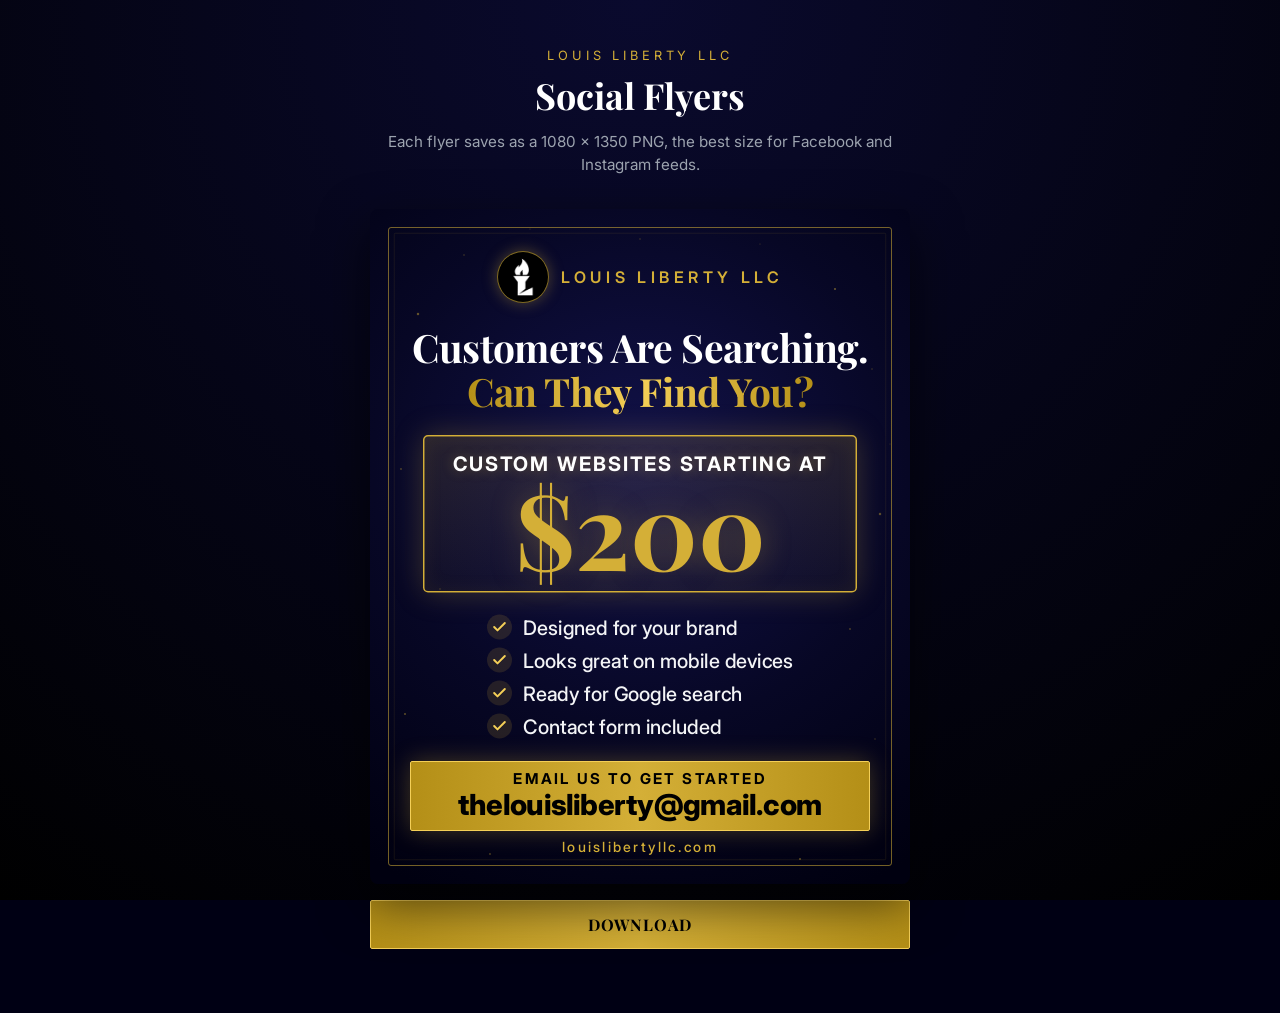
==== custom-website/index.html @ a4614a54 "Flyer: frame the price section, remove tagline - "Custom websites starting at $200" now sits in a gl" ====
<!DOCTYPE html>
<html lang="en">
<head>
  <meta charset="UTF-8">
  <meta name="viewport" content="width=device-width, initial-scale=1.0">
  <meta name="robots" content="noindex, nofollow">
  <title>Social Flyers | Louis Liberty LLC</title>
  <meta name="theme-color" content="#000014">
  <link rel="icon" type="image/x-icon" href="/favicon.ico">
  <link rel="preconnect" href="https://fonts.googleapis.com">
  <link rel="preconnect" href="https://fonts.gstatic.com" crossorigin>
  <link href="https://fonts.googleapis.com/css2?family=Inter:wght@400;500;600;700;800&family=Playfair+Display:wght@600;700&display=swap" rel="stylesheet" crossorigin="anonymous">
  <link href="/custom-website/flyers.css" rel="stylesheet">
  <script src="/custom-website/html-to-image.min.js" defer></script>
  <script src="/custom-website/flyers.js" defer></script>
</head>
<body>
  <header class="page-head">
    <p class="page-eyebrow">Louis Liberty LLC</p>
    <h1>Social Flyers</h1>
    <p class="page-note">Each flyer saves as a 1080 &times; 1350 PNG, the best size for Facebook and Instagram feeds.</p>
  </header>

  <main class="flyer-list">

    <!-- ============ FLYER: Custom websites from $200 ============ -->
    <article class="flyer-card">
      <div class="flyer-stage">
        <div class="flyer" data-filename="louis-liberty-custom-website-200.png">
          <svg class="flyer-dots" viewBox="0 0 1080 1350" aria-hidden="true">
            <circle cx="96" cy="210" r="2.5" opacity=".45"/><circle cx="188" cy="92" r="1.5" opacity=".35"/>
            <circle cx="930" cy="160" r="2" opacity=".5"/><circle cx="1004" cy="320" r="1.5" opacity=".3"/>
            <circle cx="62" cy="520" r="1.8" opacity=".35"/><circle cx="1020" cy="610" r="2.5" opacity=".4"/>
            <circle cx="140" cy="760" r="1.5" opacity=".3"/><circle cx="960" cy="840" r="1.8" opacity=".35"/>
            <circle cx="70" cy="1010" r="2.2" opacity=".4"/><circle cx="1010" cy="1060" r="1.5" opacity=".3"/>
            <circle cx="240" cy="1290" r="1.8" opacity=".35"/><circle cx="860" cy="1300" r="2.2" opacity=".4"/>
            <circle cx="540" cy="60" r="1.5" opacity=".3"/><circle cx="780" cy="70" r="1.2" opacity=".3"/>
            <circle cx="320" cy="40" r="1.2" opacity=".25"/><circle cx="1040" cy="470" r="1.2" opacity=".25"/>
          </svg>
          <div class="flyer-frame"></div>

          <div class="flyer-content">
            <div class="fl-brand">
              <span class="fl-logo"><img src="/assets/img/logo.webp" alt=""></span>
              <span class="fl-brand-name">Louis Liberty LLC</span>
            </div>

            <h2 class="fl-headline">Customers Are Searching.<br><span class="fl-gold">Can They Find You?</span></h2>

            <div class="fl-price">
              <span class="fl-price-label">Custom websites starting at</span>
              <span class="fl-price-amount">$200</span>
            </div>

            <ul class="fl-list">
              <li><svg viewBox="0 0 24 24"><path d="M20 6 9 17l-5-5"/></svg>Designed for your brand</li>
              <li><svg viewBox="0 0 24 24"><path d="M20 6 9 17l-5-5"/></svg>Looks great on mobile devices</li>
              <li><svg viewBox="0 0 24 24"><path d="M20 6 9 17l-5-5"/></svg>Ready for Google search</li>
              <li><svg viewBox="0 0 24 24"><path d="M20 6 9 17l-5-5"/></svg>Contact form included</li>
            </ul>

            <div class="fl-bottom">
              <div class="fl-cta">
                <span class="fl-cta-label">Email us to get started</span>
                <span class="fl-cta-email">thelouisliberty@gmail.com</span>
              </div>
              <p class="fl-site">louislibertyllc.com</p>
            </div>
          </div>
        </div>
      </div>
      <div class="flyer-actions">
        <button type="button" class="btn" data-action="download">Download</button>
      </div>
    </article>

  </main>
</body>
</html>
---- custom-website/flyers.css ----
/* Social flyers page. Each .flyer is drawn at its real export size
   (1080 x 1350) and scaled down on screen by flyers.js. */

:root {
  --gold: #D4AF37;
  --gold-light: #F4CF57;
  --gold-dark: #B48F17;
  --navy: #000014;
  --serif: 'Playfair Display', Georgia, serif;
  --sans: 'Inter', system-ui, -apple-system, 'Segoe UI', sans-serif;
}

*, *::before, *::after { box-sizing: border-box; }
* { margin: 0; }

body {
  min-height: 100vh;
  padding: 0 16px 64px;
  font-family: var(--sans);
  color: #EEEADF;
  background: radial-gradient(circle at top, #0a0a2e 0%, #000 100%) fixed var(--navy);
  -webkit-font-smoothing: antialiased;
}

/* ---------- Page ---------- */
.page-head { max-width: 540px; margin: 0 auto; padding: 48px 0 32px; text-align: center; }
.page-eyebrow { color: var(--gold); font-size: 0.8rem; letter-spacing: 0.3em; text-transform: uppercase; }
.page-head h1 { margin: 8px 0 12px; font-family: var(--serif); font-size: 2.25rem; color: #fff; }
.page-note { color: #9ca3af; font-size: 0.95rem; line-height: 1.5; }

.flyer-list { display: grid; gap: 56px; justify-items: center; }
.flyer-card { width: 100%; max-width: 540px; }

.flyer-stage {
  position: relative;
  width: 100%;
  aspect-ratio: 1080 / 1350;
  overflow: hidden;
  border-radius: 8px;
  box-shadow: 0 20px 50px rgba(0, 0, 0, 0.6);
}

.flyer-actions { display: flex; margin-top: 16px; }
.btn {
  flex: 1;
  padding: 14px 20px;
  border: 1px solid var(--gold-light);
  border-radius: 2px;
  background: linear-gradient(to right, var(--gold-dark), var(--gold), var(--gold-dark));
  color: #000;
  font: 700 1rem/1.2 var(--serif);
  letter-spacing: 0.05em;
  text-transform: uppercase;
  cursor: pointer;
}
.btn:hover { box-shadow: 0 0 25px rgba(212, 175, 55, 0.45); }
.btn:focus-visible { outline: 2px solid var(--gold-light); outline-offset: 3px; }
.btn[disabled] { opacity: 0.6; cursor: wait; }

/* ---------- Flyer (1080 x 1350) ---------- */
.flyer {
  position: absolute;
  top: 0;
  left: 0;
  width: 1080px;
  height: 1350px;
  overflow: hidden;
  transform-origin: 0 0;
  transform: scale(var(--scale, 0.5));
  font-family: var(--sans);
  color: #fff;
  background: radial-gradient(ellipse 90% 70% at 50% 38%, #12124a 0%, #070725 55%, #000010 100%);
}

.flyer-dots { position: absolute; inset: 0; width: 100%; height: 100%; fill: var(--gold); }

.flyer-frame {
  position: absolute;
  inset: 36px;
  border: 2px solid rgba(212, 175, 55, 0.55);
  border-radius: 6px;
}
.flyer-frame::after {
  content: "";
  position: absolute;
  inset: 10px;
  border: 1px solid rgba(212, 175, 55, 0.2);
  border-radius: 3px;
}

.flyer-content {
  position: relative;
  height: 100%;
  padding: 84px 80px 58px;
  display: flex;
  flex-direction: column;
  align-items: center;
  justify-content: space-between; /* spreads the blocks evenly, so no empty gaps */
  text-align: center;
}

.fl-gold {
  background-image: linear-gradient(to right, var(--gold-dark), var(--gold-light) 50%, var(--gold-dark));
  -webkit-background-clip: text;
  background-clip: text;
  -webkit-text-fill-color: transparent;
  color: transparent;
}

.fl-brand { display: flex; align-items: center; gap: 24px; }
.fl-logo {
  display: flex;
  overflow: hidden;
  width: 104px;
  height: 104px;
  padding: 7px;
  border-radius: 50%;
  border: 2px solid rgba(212, 175, 55, 0.6);
  background: #000;
  box-shadow: 0 0 30px rgba(212, 175, 55, 0.35);
}
.fl-logo img { width: 100%; height: 100%; object-fit: contain; }
.fl-brand-name {
  color: var(--gold);
  font-size: 32px;
  font-weight: 600;
  letter-spacing: 0.28em;
  text-transform: uppercase;
}

.fl-headline {
  align-self: stretch;
  white-space: nowrap;
  font-family: var(--serif);
  font-weight: 700;
  font-size: 82px;
  line-height: 1.12;
  letter-spacing: -0.01em;
}
.fl-price {
  display: flex;
  flex-direction: column;
  align-items: center;
  padding: 30px 56px 26px;
  border: 3px solid var(--gold);
  border-radius: 10px;
  background: linear-gradient(to bottom, rgba(212, 175, 55, 0.14), rgba(212, 175, 55, 0.04));
  box-shadow: 0 0 60px rgba(212, 175, 55, 0.25), inset 0 0 40px rgba(212, 175, 55, 0.08);
}
.fl-price-label {
  color: #fff;
  font-size: 40px;
  font-weight: 700;
  letter-spacing: 0.1em;
  text-transform: uppercase;
  white-space: nowrap;
  text-shadow: 0 0 24px rgba(212, 175, 55, 0.35);
}
.fl-price-amount {
  margin-top: 4px;
  font-family: var(--serif);
  font-weight: 700;
  font-size: 210px;
  line-height: 0.95;
  color: var(--gold);
  text-shadow: 0 0 60px rgba(212, 175, 55, 0.35);
}

.fl-list {
  padding: 0;
  list-style: none;
  display: grid;
  gap: 16px;
  text-align: left;
}
.fl-list li {
  display: flex;
  align-items: center;
  gap: 22px;
  color: #f3f4f6;
  font-size: 40px;
  font-weight: 500;
  white-space: nowrap;
}
.fl-list svg {
  flex-shrink: 0;
  width: 50px;
  height: 50px;
  padding: 9px;
  border-radius: 50%;
  background: rgba(212, 175, 55, 0.15);
  fill: none;
  stroke: var(--gold-light);
  stroke-width: 3;
  stroke-linecap: round;
  stroke-linejoin: round;
}

.fl-bottom { width: 100%; }
.fl-cta {
  padding: 14px 32px 16px;
  display: flex;
  flex-direction: column;
  align-items: center;
  gap: 0;
  border: 2px solid var(--gold-light);
  border-radius: 4px;
  background: linear-gradient(to right, var(--gold-dark), var(--gold) 50%, var(--gold-dark));
  box-shadow: 0 0 50px rgba(212, 175, 55, 0.3);
  color: #000;
}
.fl-cta-label {
  font-size: 30px;
  font-weight: 700;
  letter-spacing: 0.16em;
  text-transform: uppercase;
}
.fl-cta-email {
  font-size: 58px;
  font-weight: 800;
  letter-spacing: -0.01em;
}

.fl-site {
  margin-top: 14px;
  color: var(--gold);
  font-size: 28px;
  font-weight: 500;
  letter-spacing: 0.16em;
}
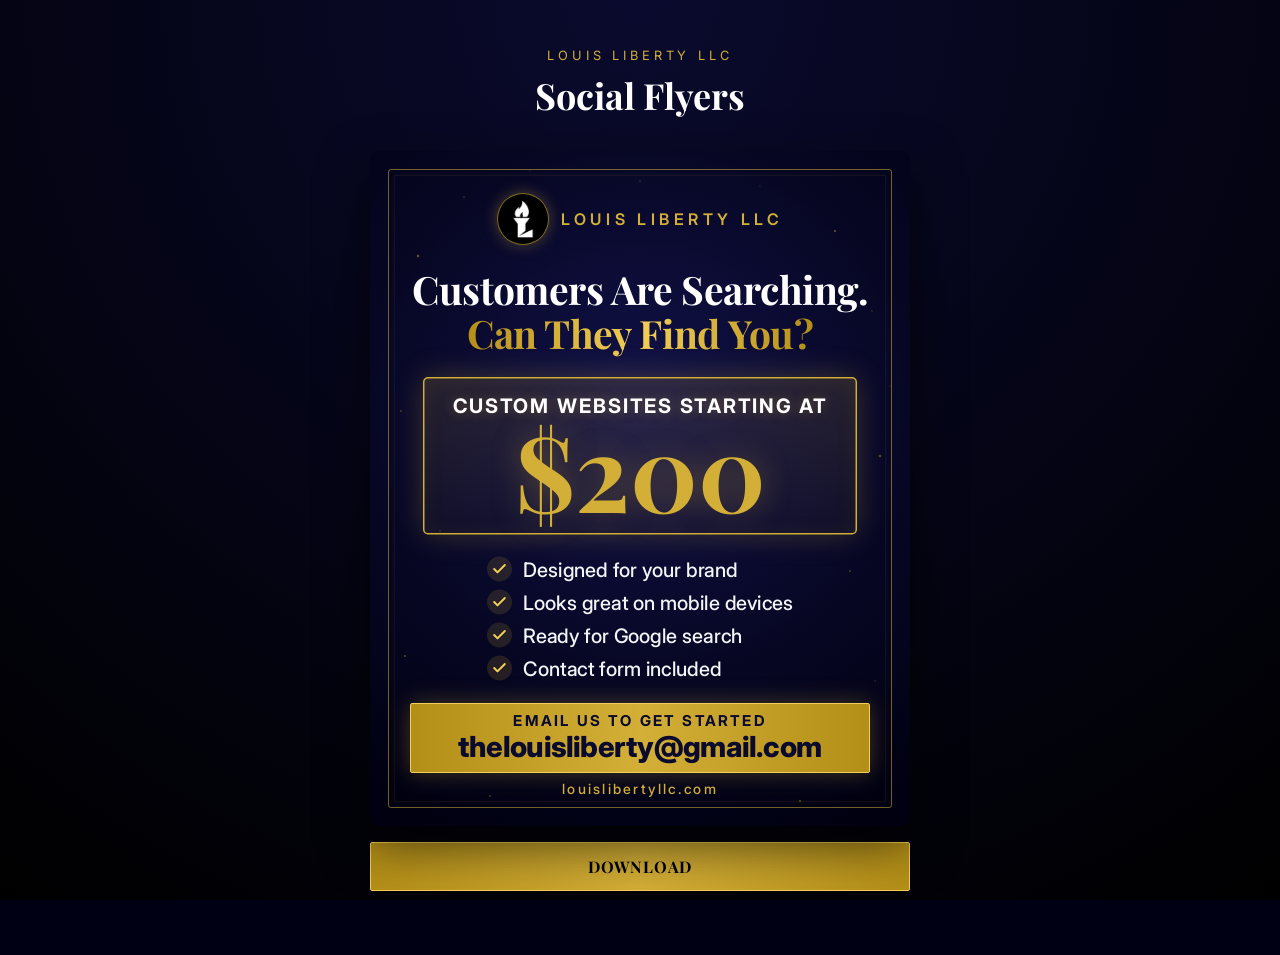
==== commit bbd1d027: "Flyer: deep navy email text; remove size note from page Co-Authored-By: Claude Opus 5.5 <noreply@ant" ====
--- a/custom-website/index.html
+++ b/custom-website/index.html
@@ -18,7 +18,6 @@
   <header class="page-head">
     <p class="page-eyebrow">Louis Liberty LLC</p>
     <h1>Social Flyers</h1>
-    <p class="page-note">Each flyer saves as a 1080 &times; 1350 PNG, the best size for Facebook and Instagram feeds.</p>
   </header>
 
   <main class="flyer-list">
--- a/custom-website/flyers.css
+++ b/custom-website/flyers.css
@@ -25,8 +25,7 @@
 /* ---------- Page ---------- */
 .page-head { max-width: 540px; margin: 0 auto; padding: 48px 0 32px; text-align: center; }
 .page-eyebrow { color: var(--gold); font-size: 0.8rem; letter-spacing: 0.3em; text-transform: uppercase; }
-.page-head h1 { margin: 8px 0 12px; font-family: var(--serif); font-size: 2.25rem; color: #fff; }
-.page-note { color: #9ca3af; font-size: 0.95rem; line-height: 1.5; }
+.page-head h1 { margin: 8px 0 0; font-family: var(--serif); font-size: 2.25rem; color: #fff; }
 
 .flyer-list { display: grid; gap: 56px; justify-items: center; }
 .flyer-card { width: 100%; max-width: 540px; }
@@ -207,7 +206,7 @@
   border-radius: 4px;
   background: linear-gradient(to right, var(--gold-dark), var(--gold) 50%, var(--gold-dark));
   box-shadow: 0 0 50px rgba(212, 175, 55, 0.3);
-  color: #000;
+  color: #0a0a2e;
 }
 .fl-cta-label {
   font-size: 30px;
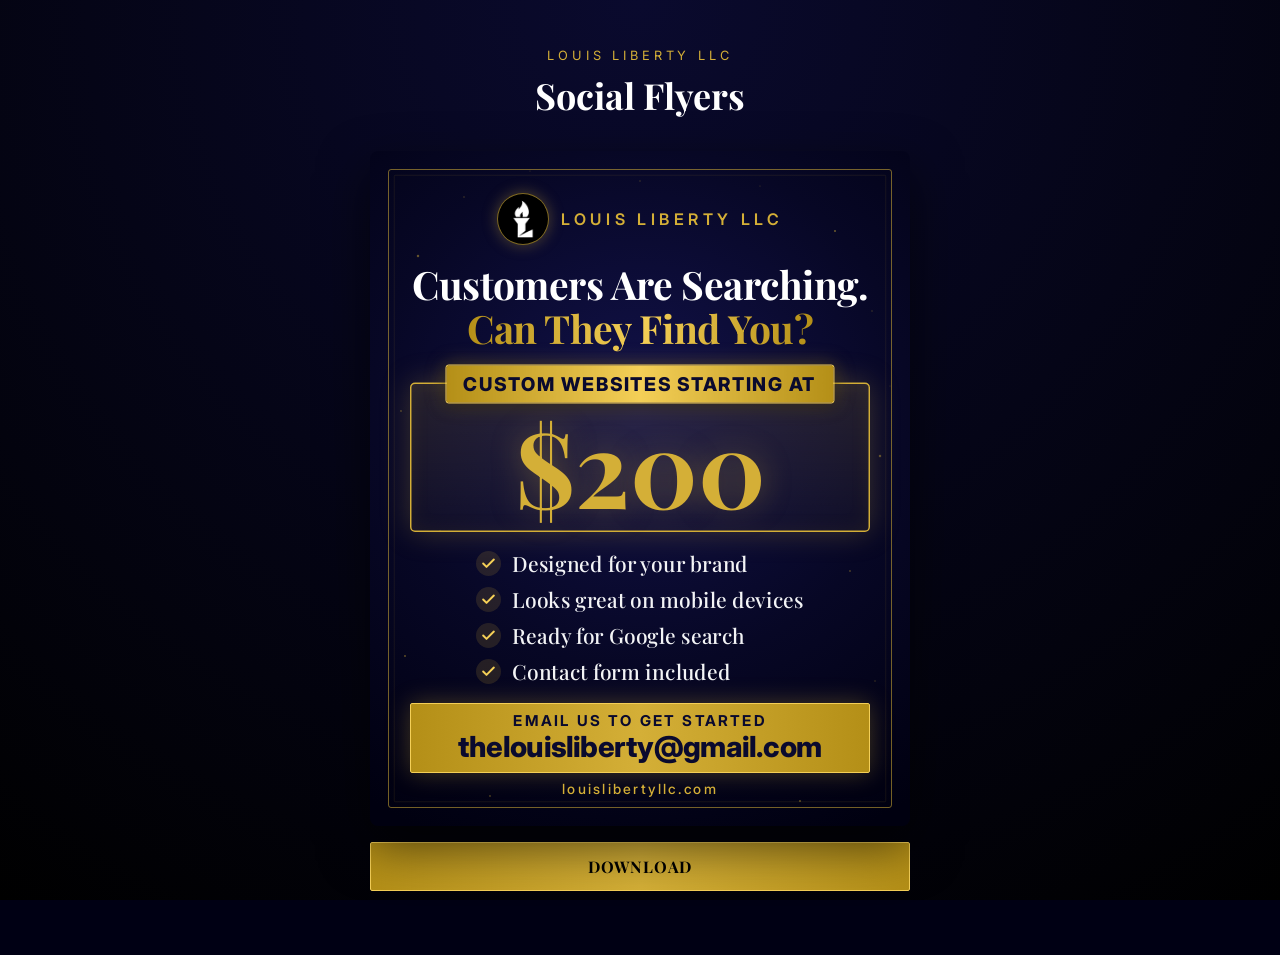
==== commit 4320e6ef: "Flyer: set checklist in Playfair Display for a more elegant look Co-Authored-By: Claude Opus 5.5 <no" ====
--- a/custom-website/index.html
+++ b/custom-website/index.html
@@ -9,7 +9,7 @@
   <link rel="icon" type="image/x-icon" href="/favicon.ico">
   <link rel="preconnect" href="https://fonts.googleapis.com">
   <link rel="preconnect" href="https://fonts.gstatic.com" crossorigin>
-  <link href="https://fonts.googleapis.com/css2?family=Inter:wght@400;500;600;700;800&family=Playfair+Display:wght@600;700&display=swap" rel="stylesheet" crossorigin="anonymous">
+  <link href="https://fonts.googleapis.com/css2?family=Inter:wght@400;500;600;700;800&family=Playfair+Display:wght@500;600;700&display=swap" rel="stylesheet" crossorigin="anonymous">
   <link href="/custom-website/flyers.css" rel="stylesheet">
   <script src="/custom-website/html-to-image.min.js" defer></script>
   <script src="/custom-website/flyers.js" defer></script>
--- a/custom-website/flyers.css
+++ b/custom-website/flyers.css
@@ -137,26 +137,36 @@
   letter-spacing: -0.01em;
 }
 .fl-price {
+  position: relative;
+  align-self: stretch;
+  margin-top: 30px; /* room for the banner that sits on the top edge */
   display: flex;
   flex-direction: column;
   align-items: center;
-  padding: 30px 56px 26px;
+  padding: 64px 40px 30px;
   border: 3px solid var(--gold);
   border-radius: 10px;
   background: linear-gradient(to bottom, rgba(212, 175, 55, 0.14), rgba(212, 175, 55, 0.04));
   box-shadow: 0 0 60px rgba(212, 175, 55, 0.25), inset 0 0 40px rgba(212, 175, 55, 0.08);
 }
 .fl-price-label {
-  color: #fff;
-  font-size: 40px;
-  font-weight: 700;
-  letter-spacing: 0.1em;
+  position: absolute;
+  top: 0;
+  left: 50%;
+  transform: translate(-50%, -50%);
+  padding: 14px 34px;
+  border: 2px solid var(--gold-light);
+  border-radius: 6px;
+  background: linear-gradient(to right, var(--gold-dark), var(--gold-light) 50%, var(--gold-dark));
+  box-shadow: 0 6px 30px rgba(0, 0, 0, 0.45), 0 0 40px rgba(212, 175, 55, 0.35);
+  color: #0a0a2e;
+  font-size: 38px;
+  font-weight: 800;
+  letter-spacing: 0.08em;
   text-transform: uppercase;
   white-space: nowrap;
-  text-shadow: 0 0 24px rgba(212, 175, 55, 0.35);
 }
 .fl-price-amount {
-  margin-top: 4px;
   font-family: var(--serif);
   font-weight: 700;
   font-size: 210px;
@@ -177,8 +187,10 @@
   align-items: center;
   gap: 22px;
   color: #f3f4f6;
-  font-size: 40px;
+  font-family: var(--serif);
+  font-size: 42px;
   font-weight: 500;
+  letter-spacing: 0.01em;
   white-space: nowrap;
 }
 .fl-list svg {
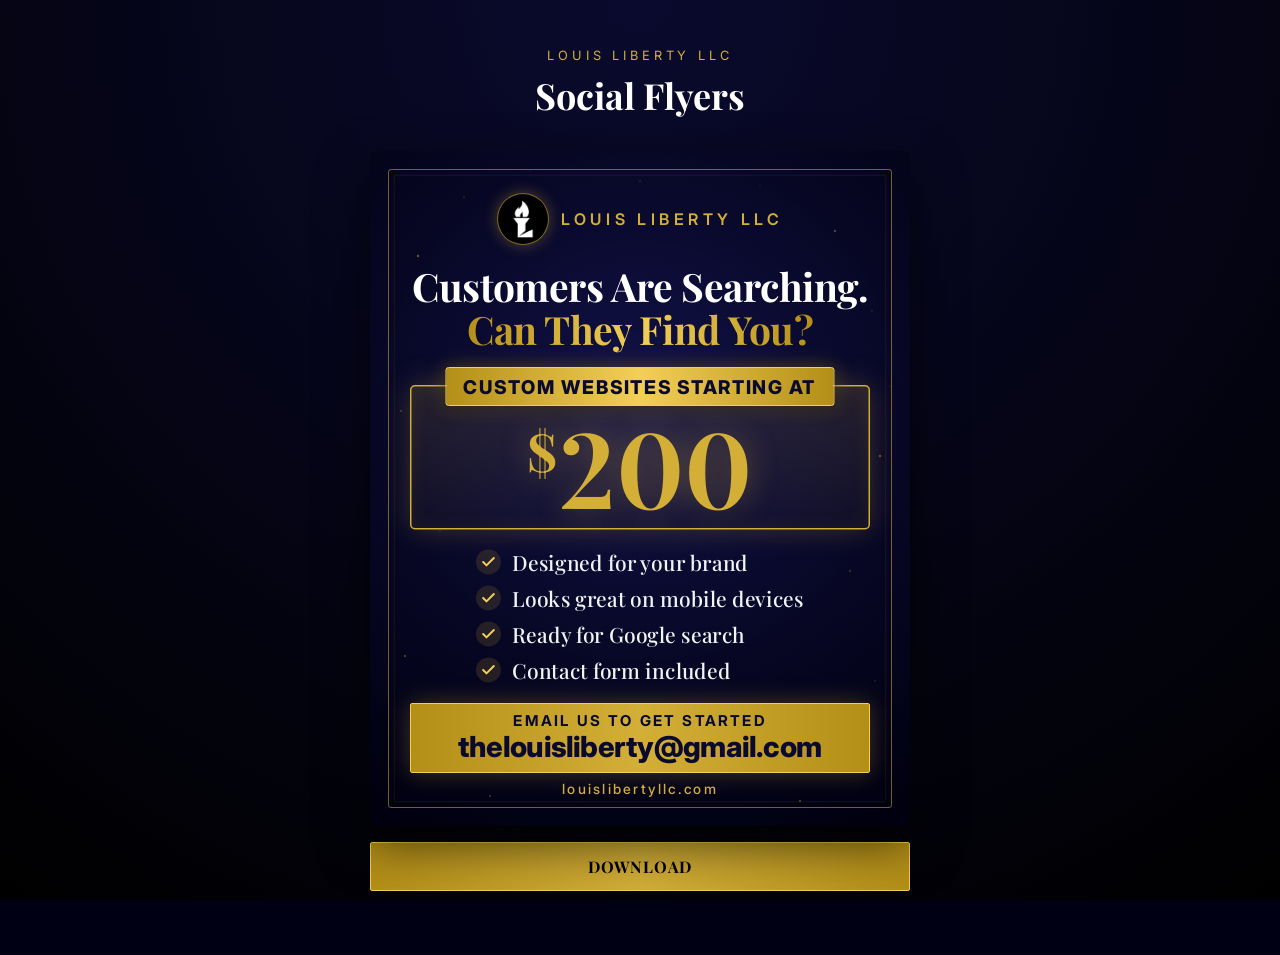
==== commit 6c141813: "Flyer: smaller raised dollar sign and full-height digits in $200 Playfair's default old-style numera" ====
--- a/custom-website/index.html
+++ b/custom-website/index.html
@@ -48,7 +48,7 @@
 
             <div class="fl-price">
               <span class="fl-price-label">Custom websites starting at</span>
-              <span class="fl-price-amount">$200</span>
+              <span class="fl-price-amount"><span class="fl-currency">$</span>200</span>
             </div>
 
             <ul class="fl-list">
--- a/custom-website/flyers.css
+++ b/custom-website/flyers.css
@@ -167,12 +167,21 @@
   white-space: nowrap;
 }
 .fl-price-amount {
+  display: flex;
+  align-items: flex-start;
   font-family: var(--serif);
   font-weight: 700;
   font-size: 210px;
-  line-height: 0.95;
+  line-height: 0.9;
+  font-variant-numeric: lining-nums; /* full-height digits, not the font's low "old-style" ones */
+  font-feature-settings: "lnum" 1;
   color: var(--gold);
   text-shadow: 0 0 60px rgba(212, 175, 55, 0.35);
+}
+.fl-currency {
+  margin: 0.1em 0.04em 0 0;
+  font-size: 0.5em;
+  line-height: 1;
 }
 
 .fl-list {
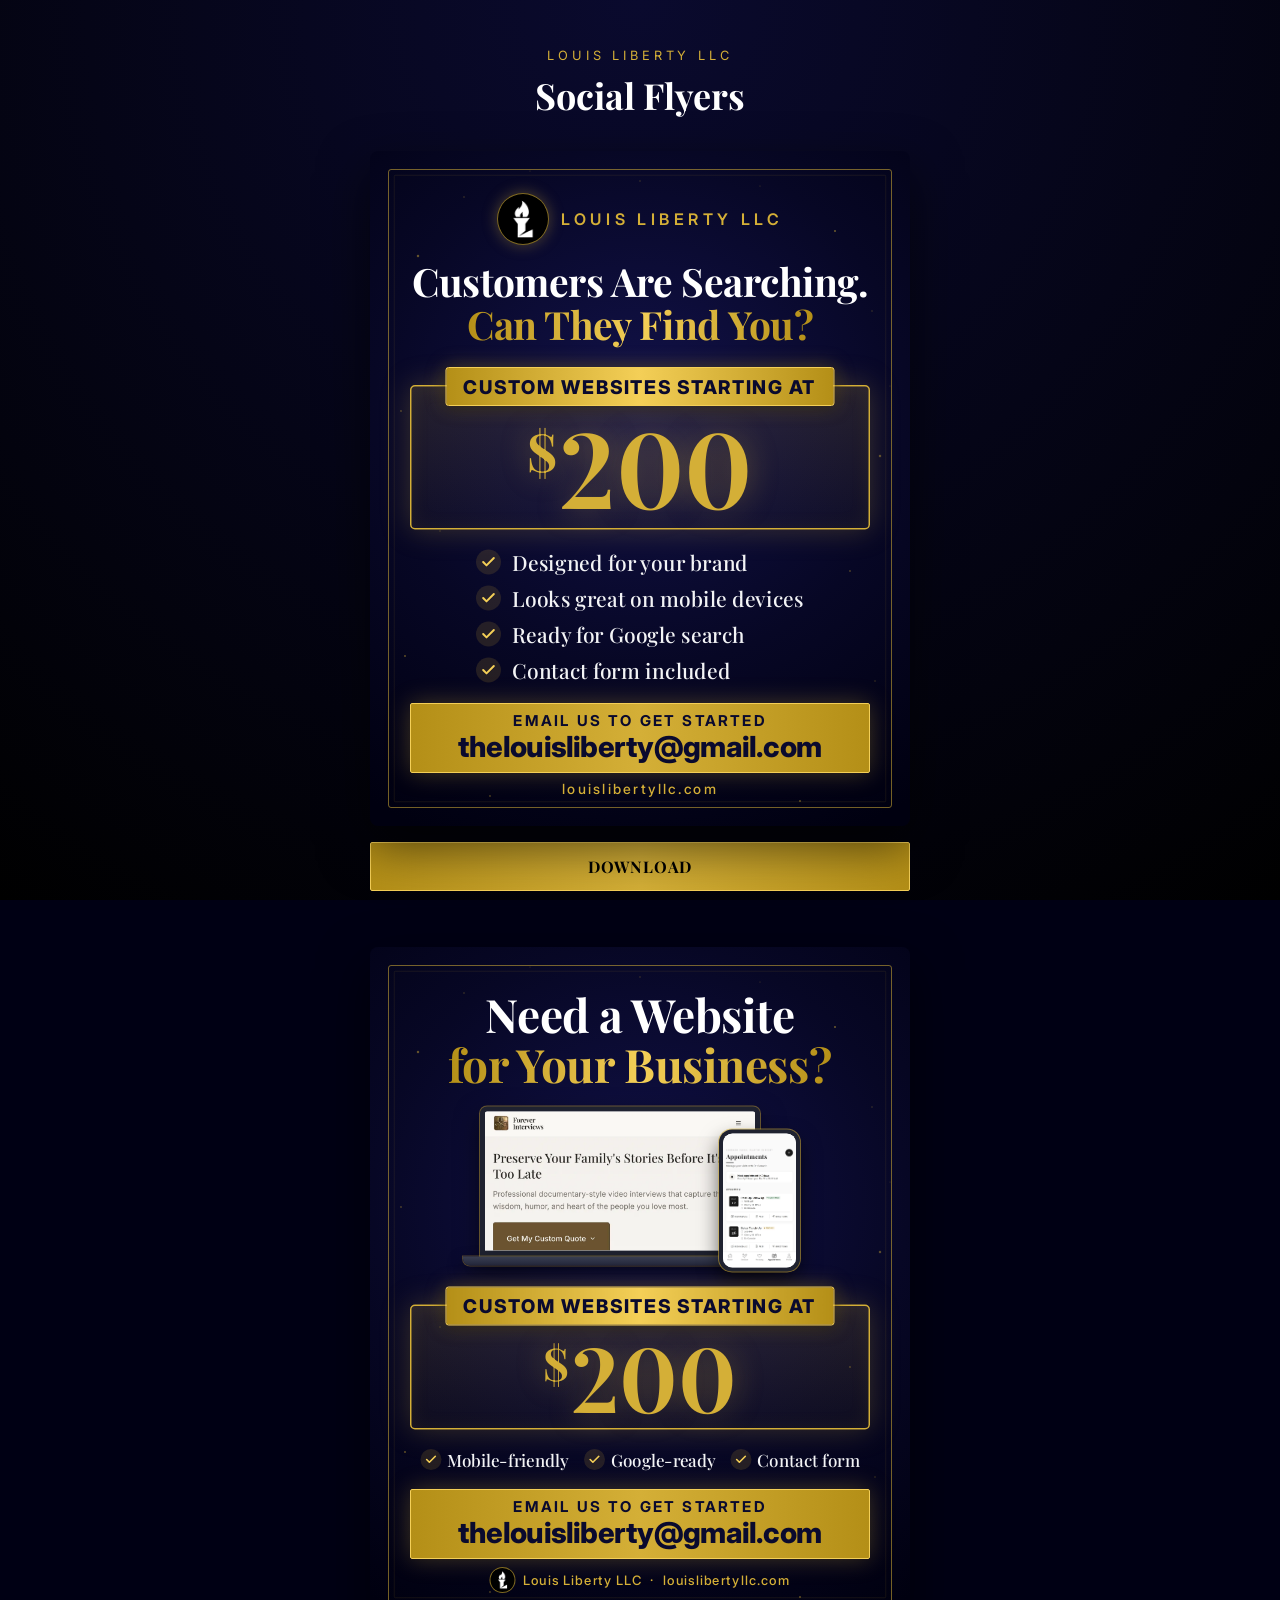
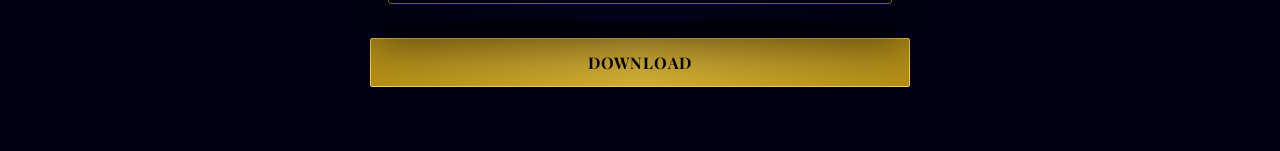
==== commit 4d4006aa: "Add version 2 of the $200 website flyer Visual variant for fast scrollers: plain headline "Need a We" ====
--- a/custom-website/index.html
+++ b/custom-website/index.html
@@ -73,6 +73,64 @@
       </div>
     </article>
 
+    <!-- ============ FLYER: Custom websites from $200, version 2 (visual) ============ -->
+    <article class="flyer-card">
+      <div class="flyer-stage">
+        <div class="flyer flyer-v2" data-filename="louis-liberty-custom-website-200-v2.png">
+          <svg class="flyer-dots" viewBox="0 0 1080 1350" aria-hidden="true">
+            <circle cx="96" cy="210" r="2.5" opacity=".45"/><circle cx="188" cy="92" r="1.5" opacity=".35"/>
+            <circle cx="930" cy="160" r="2" opacity=".5"/><circle cx="1004" cy="320" r="1.5" opacity=".3"/>
+            <circle cx="62" cy="520" r="1.8" opacity=".35"/><circle cx="1020" cy="610" r="2.5" opacity=".4"/>
+            <circle cx="140" cy="760" r="1.5" opacity=".3"/><circle cx="960" cy="840" r="1.8" opacity=".35"/>
+            <circle cx="70" cy="1010" r="2.2" opacity=".4"/><circle cx="1010" cy="1060" r="1.5" opacity=".3"/>
+            <circle cx="240" cy="1290" r="1.8" opacity=".35"/><circle cx="860" cy="1300" r="2.2" opacity=".4"/>
+            <circle cx="540" cy="60" r="1.5" opacity=".3"/><circle cx="780" cy="70" r="1.2" opacity=".3"/>
+            <circle cx="320" cy="40" r="1.2" opacity=".25"/><circle cx="1040" cy="470" r="1.2" opacity=".25"/>
+          </svg>
+          <div class="flyer-frame"></div>
+
+          <div class="flyer-content">
+            <h2 class="fl-headline">Need a Website<br><span class="fl-gold">for Your Business?</span></h2>
+
+            <div class="fl-devices" aria-hidden="true">
+              <div class="fl-laptop">
+                <div class="fl-laptop-screen"><img src="/assets/img/work-landing-page.webp" alt=""></div>
+                <div class="fl-laptop-base"></div>
+              </div>
+              <div class="fl-phone">
+                <div class="fl-phone-screen"><img src="/assets/img/work-patient-portal.webp" alt=""></div>
+              </div>
+            </div>
+
+            <div class="fl-price">
+              <span class="fl-price-label">Custom websites starting at</span>
+              <span class="fl-price-amount"><span class="fl-currency">$</span>200</span>
+            </div>
+
+            <ul class="fl-points">
+              <li><svg viewBox="0 0 24 24"><path d="M20 6 9 17l-5-5"/></svg>Mobile-friendly</li>
+              <li><svg viewBox="0 0 24 24"><path d="M20 6 9 17l-5-5"/></svg>Google-ready</li>
+              <li><svg viewBox="0 0 24 24"><path d="M20 6 9 17l-5-5"/></svg>Contact form</li>
+            </ul>
+
+            <div class="fl-bottom">
+              <div class="fl-cta">
+                <span class="fl-cta-label">Email us to get started</span>
+                <span class="fl-cta-email">thelouisliberty@gmail.com</span>
+              </div>
+              <div class="fl-signoff">
+                <span class="fl-logo fl-logo-sm"><img src="/assets/img/logo.webp" alt=""></span>
+                <span>Louis Liberty LLC &nbsp;&middot;&nbsp; louislibertyllc.com</span>
+              </div>
+            </div>
+          </div>
+        </div>
+      </div>
+      <div class="flyer-actions">
+        <button type="button" class="btn" data-action="download">Download</button>
+      </div>
+    </article>
+
   </main>
 </body>
 </html>
--- a/custom-website/flyers.css
+++ b/custom-website/flyers.css
@@ -128,6 +128,8 @@
 }
 
 .fl-headline {
+  position: relative;
+  top: -10px; /* even out the space above and below */
   align-self: stretch;
   white-space: nowrap;
   font-family: var(--serif);
@@ -248,3 +250,92 @@
   font-weight: 500;
   letter-spacing: 0.16em;
 }
+
+/* ---------- Version 2: visual flyer ---------- */
+.flyer-v2 .fl-headline { top: 0; font-size: 92px; line-height: 1.08; }
+
+.fl-devices {
+  position: relative;
+  width: 700px;
+  height: 330px;
+  flex-shrink: 0;
+}
+.fl-laptop { position: absolute; left: 30px; top: 0; width: 560px; }
+.fl-laptop-screen {
+  height: 300px;
+  overflow: hidden;
+  border: 10px solid #1f2230;
+  border-bottom-width: 12px;
+  border-radius: 14px 14px 0 0;
+  background: #fff;
+  box-shadow: 0 0 0 2px rgba(212, 175, 55, 0.45), 0 20px 50px rgba(0, 0, 0, 0.55);
+}
+.fl-laptop-screen img { width: 100%; height: 100%; object-fit: cover; object-position: top; display: block; }
+.fl-laptop-base {
+  height: 18px;
+  margin: 0 -34px;
+  border-radius: 0 0 14px 14px;
+  background: linear-gradient(to bottom, #3a3f52, #23263a);
+  box-shadow: 0 0 0 2px rgba(212, 175, 55, 0.35), 0 14px 30px rgba(0, 0, 0, 0.5);
+}
+.fl-phone {
+  position: absolute;
+  right: 30px;
+  bottom: 0;
+  width: 162px;
+  height: 284px;
+  padding: 8px;
+  border-radius: 26px;
+  background: #1f2230;
+  box-shadow: 0 0 0 2px rgba(212, 175, 55, 0.55), 0 20px 40px rgba(0, 0, 0, 0.6);
+}
+.fl-phone-screen { height: 100%; overflow: hidden; border-radius: 19px; background: #fff; }
+.fl-phone-screen img { width: 100%; height: 100%; object-fit: cover; object-position: top; display: block; }
+
+.flyer-v2 .fl-price-amount { font-size: 180px; }
+.flyer-v2 .fl-price { padding-top: 58px; padding-bottom: 24px; }
+
+.fl-points {
+  align-self: stretch;
+  padding: 0;
+  list-style: none;
+  font-size: 34px;
+  display: flex;
+  justify-content: center;
+  gap: 30px;
+}
+.fl-points li {
+  display: flex;
+  align-items: center;
+  gap: 12px;
+  color: #f3f4f6;
+  font-family: var(--serif);
+  font-weight: 500;
+  white-space: nowrap;
+}
+.fl-points svg {
+  flex-shrink: 0;
+  width: 42px;
+  height: 42px;
+  padding: 8px;
+  border-radius: 50%;
+  background: rgba(212, 175, 55, 0.15);
+  fill: none;
+  stroke: var(--gold-light);
+  stroke-width: 3;
+  stroke-linecap: round;
+  stroke-linejoin: round;
+}
+
+.fl-signoff {
+  margin-top: 16px;
+  display: flex;
+  align-items: center;
+  justify-content: center;
+  gap: 14px;
+  color: var(--gold);
+  font-size: 26px;
+  font-weight: 500;
+  letter-spacing: 0.08em;
+}
+.fl-logo-sm { width: 52px; height: 52px; padding: 4px; box-shadow: none; }
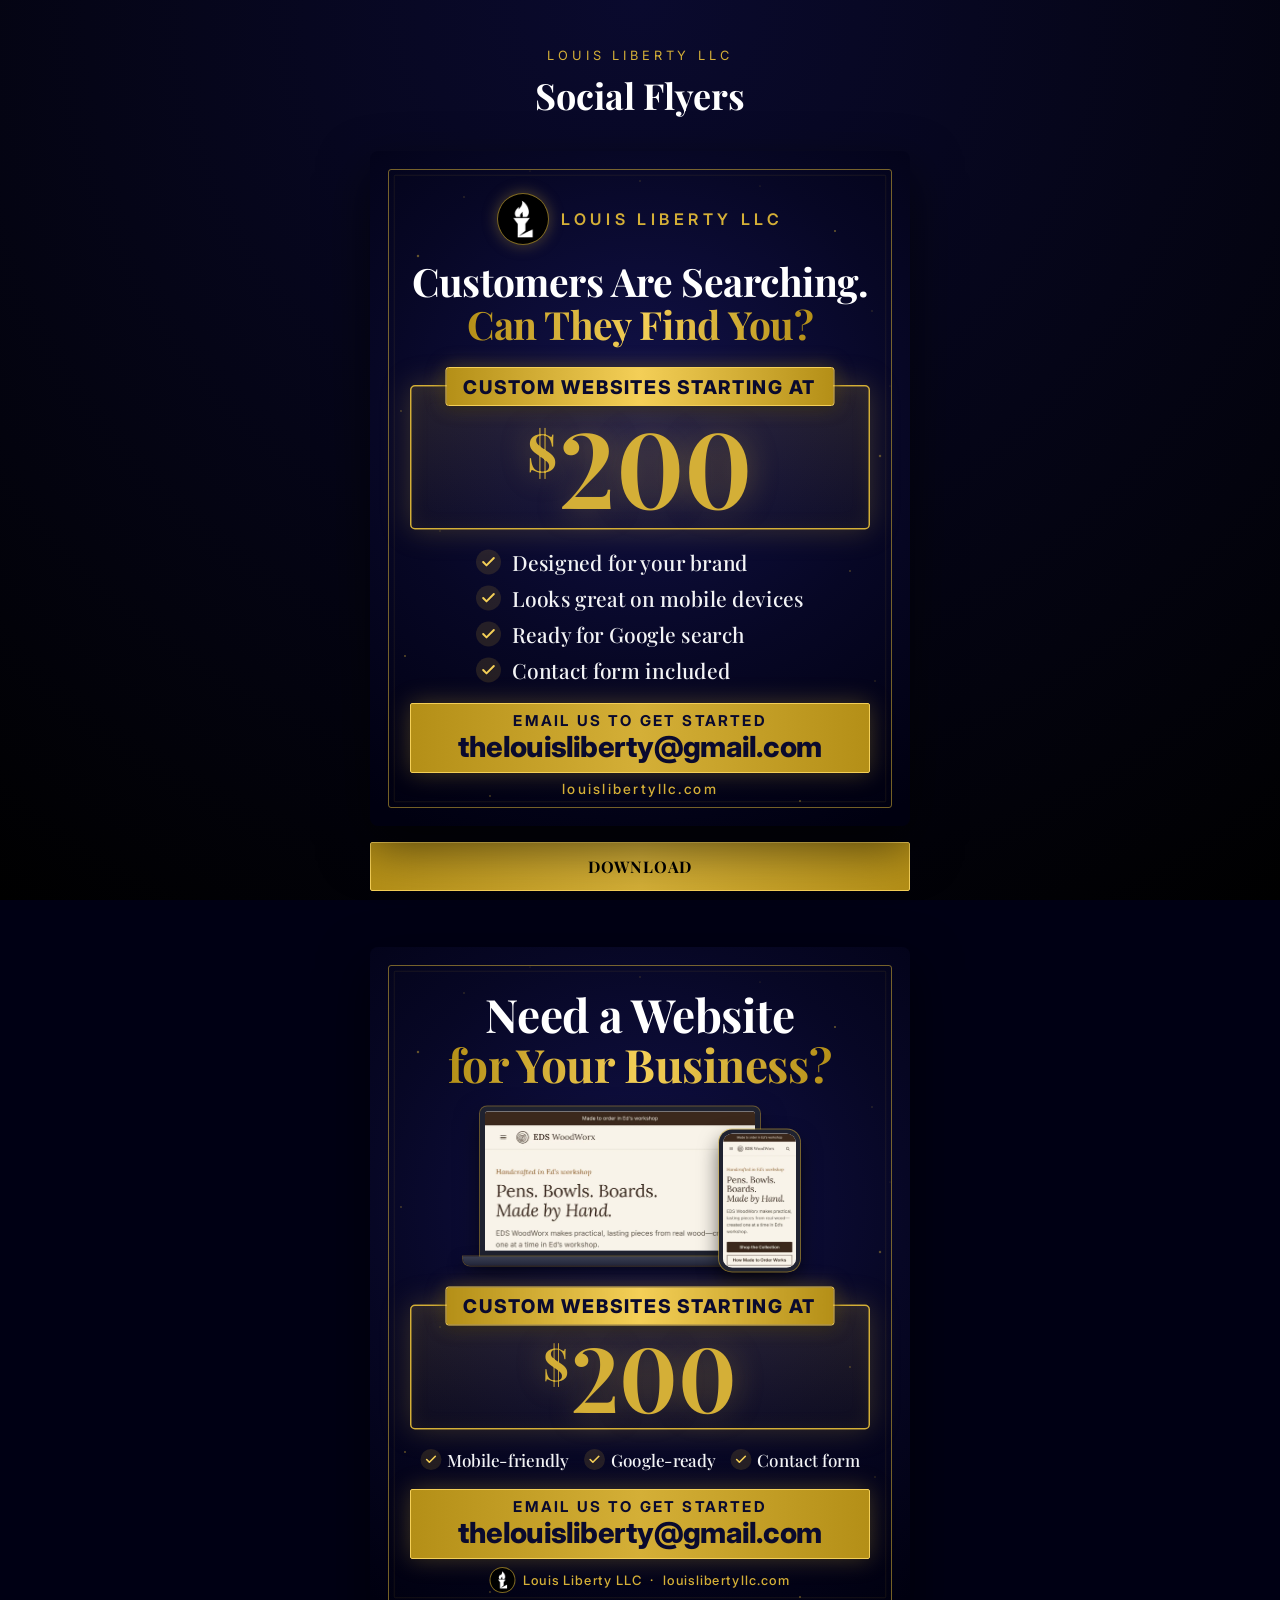
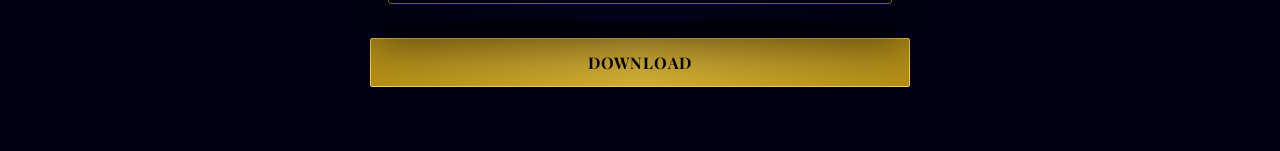
==== commit 7fe56f21: "Flyer v2: show EDS WoodWorx site in the laptop and phone mockups Screenshots rendered from the EDSWo" ====
--- a/custom-website/index.html
+++ b/custom-website/index.html
@@ -94,11 +94,11 @@
 
             <div class="fl-devices" aria-hidden="true">
               <div class="fl-laptop">
-                <div class="fl-laptop-screen"><img src="/assets/img/work-landing-page.webp" alt=""></div>
+                <div class="fl-laptop-screen"><img src="/custom-website/img/eds-woodworx-laptop.webp" alt=""></div>
                 <div class="fl-laptop-base"></div>
               </div>
               <div class="fl-phone">
-                <div class="fl-phone-screen"><img src="/assets/img/work-patient-portal.webp" alt=""></div>
+                <div class="fl-phone-screen"><img src="/custom-website/img/eds-woodworx-phone.webp" alt=""></div>
               </div>
             </div>
 
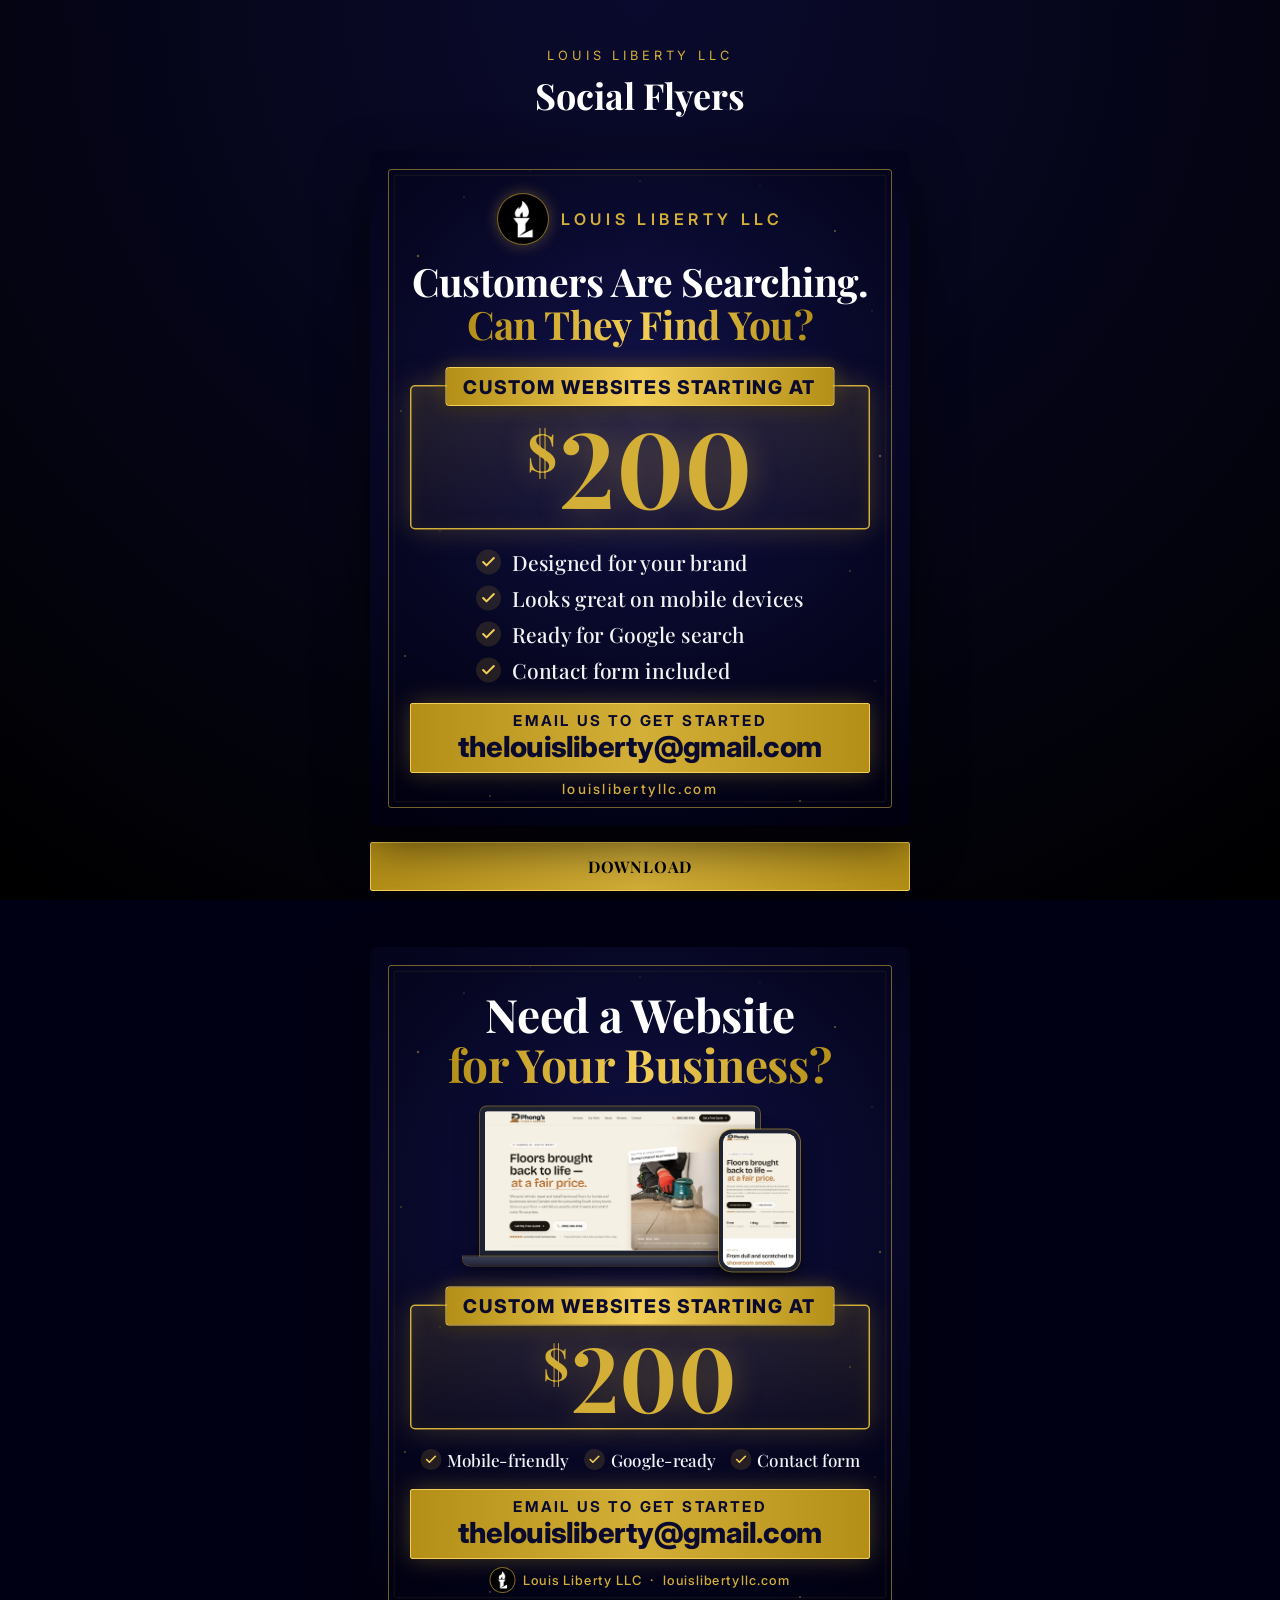
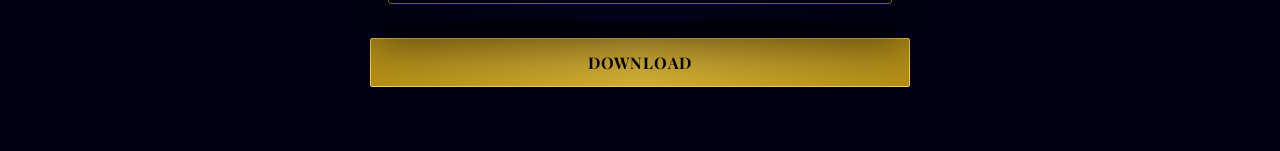
==== commit 24769b3b: "Flyer v2: show Phong's Floor & Sanding site in the mockups Replaces the EDS WoodWorx screenshots. La" ====
--- a/custom-website/index.html
+++ b/custom-website/index.html
@@ -94,11 +94,11 @@
 
             <div class="fl-devices" aria-hidden="true">
               <div class="fl-laptop">
-                <div class="fl-laptop-screen"><img src="/custom-website/img/eds-woodworx-laptop.webp" alt=""></div>
+                <div class="fl-laptop-screen"><img src="/custom-website/img/phongs-laptop.webp" alt=""></div>
                 <div class="fl-laptop-base"></div>
               </div>
               <div class="fl-phone">
-                <div class="fl-phone-screen"><img src="/custom-website/img/eds-woodworx-phone.webp" alt=""></div>
+                <div class="fl-phone-screen"><img src="/custom-website/img/phongs-phone.webp" alt=""></div>
               </div>
             </div>
 
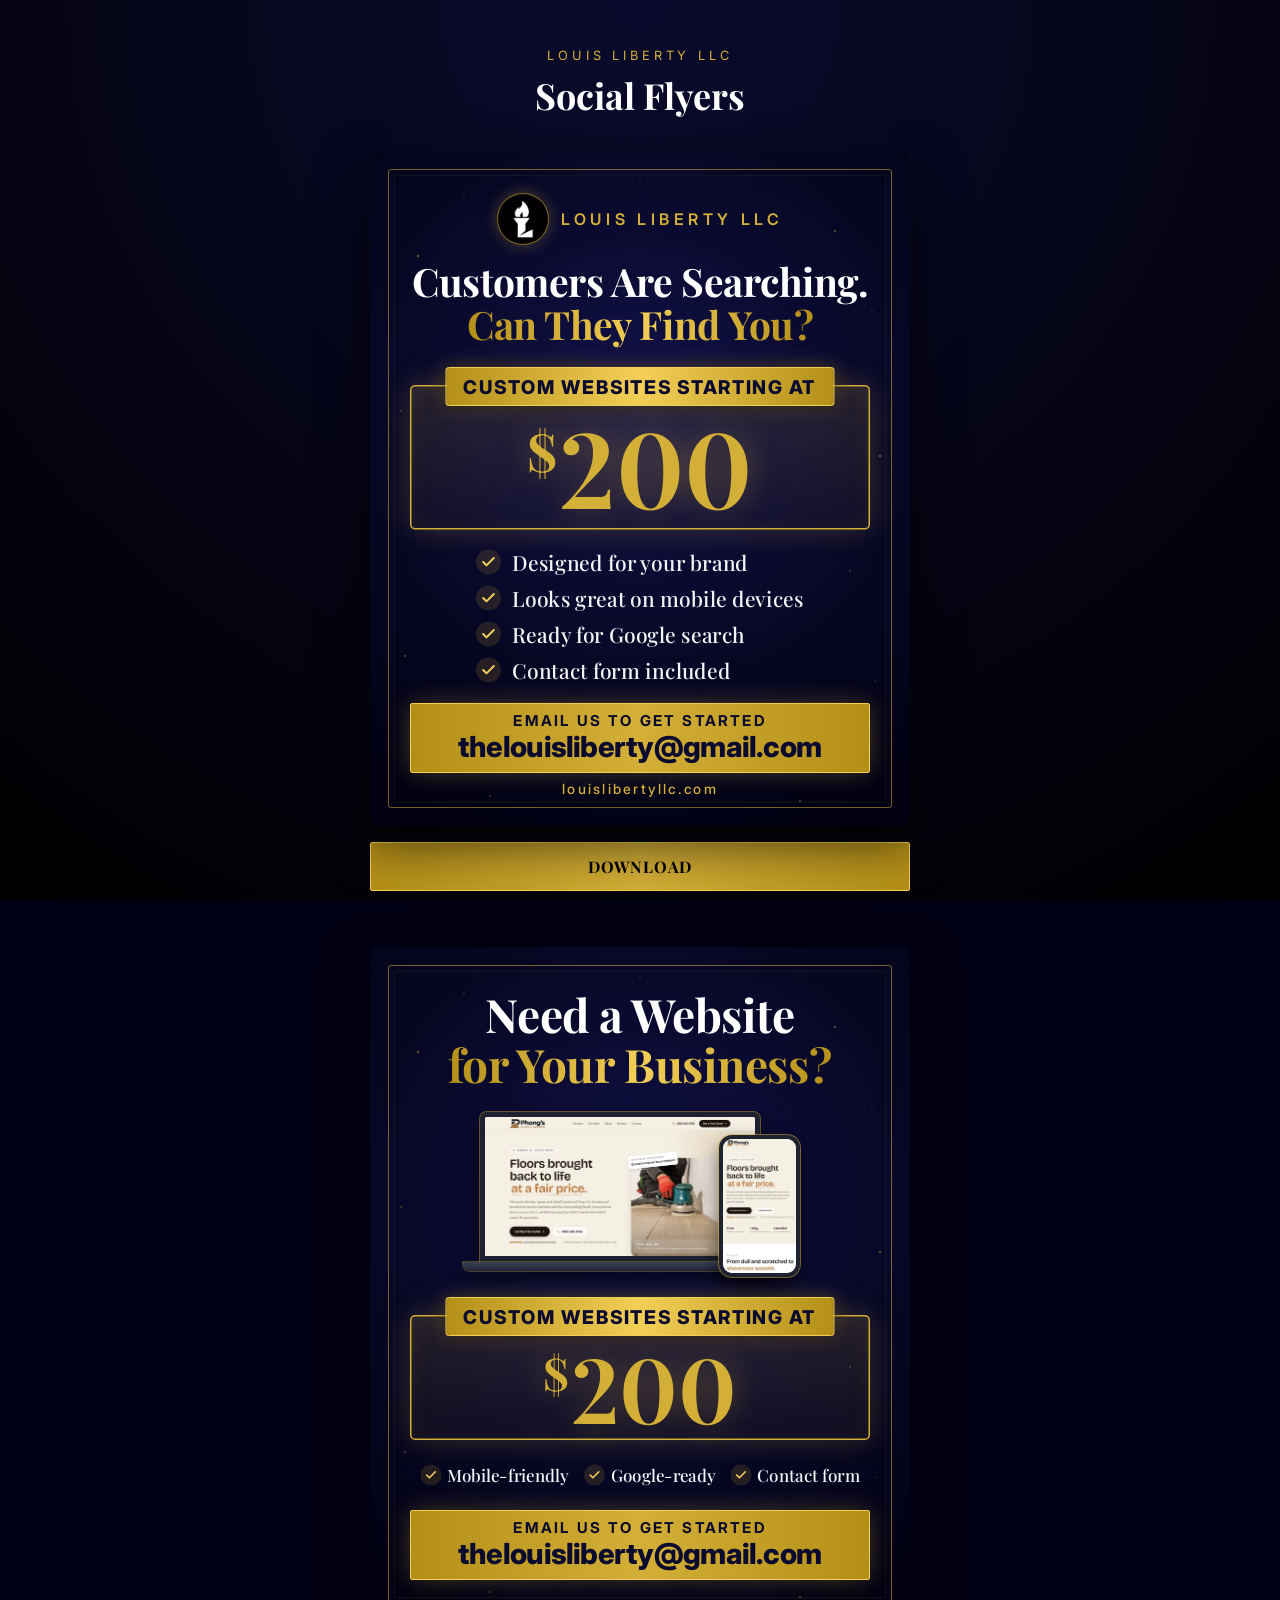
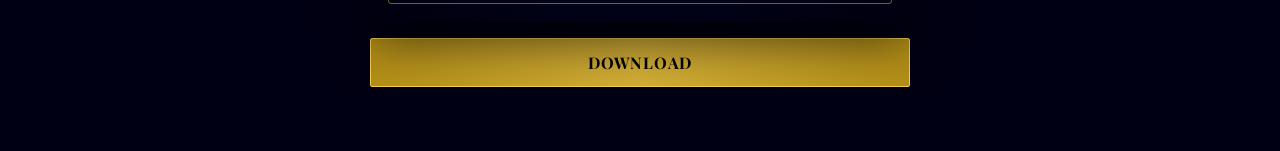
==== commit d5134721: "Flyer v2: remove logo and site row under the email box Co-Authored-By: Claude Opus 5.5 <noreply@anth" ====
--- a/custom-website/index.html
+++ b/custom-website/index.html
@@ -118,10 +118,6 @@
                 <span class="fl-cta-label">Email us to get started</span>
                 <span class="fl-cta-email">thelouisliberty@gmail.com</span>
               </div>
-              <div class="fl-signoff">
-                <span class="fl-logo fl-logo-sm"><img src="/assets/img/logo.webp" alt=""></span>
-                <span>Louis Liberty LLC &nbsp;&middot;&nbsp; louislibertyllc.com</span>
-              </div>
             </div>
           </div>
         </div>
--- a/custom-website/flyers.css
+++ b/custom-website/flyers.css
@@ -326,16 +326,4 @@
   stroke-linecap: round;
   stroke-linejoin: round;
 }
-
-.fl-signoff {
-  margin-top: 16px;
-  display: flex;
-  align-items: center;
-  justify-content: center;
-  gap: 14px;
-  color: var(--gold);
-  font-size: 26px;
-  font-weight: 500;
-  letter-spacing: 0.08em;
-}
-.fl-logo-sm { width: 52px; height: 52px; padding: 4px; box-shadow: none; }
+.flyer-v2 .flyer-content { padding-bottom: 84px; }
